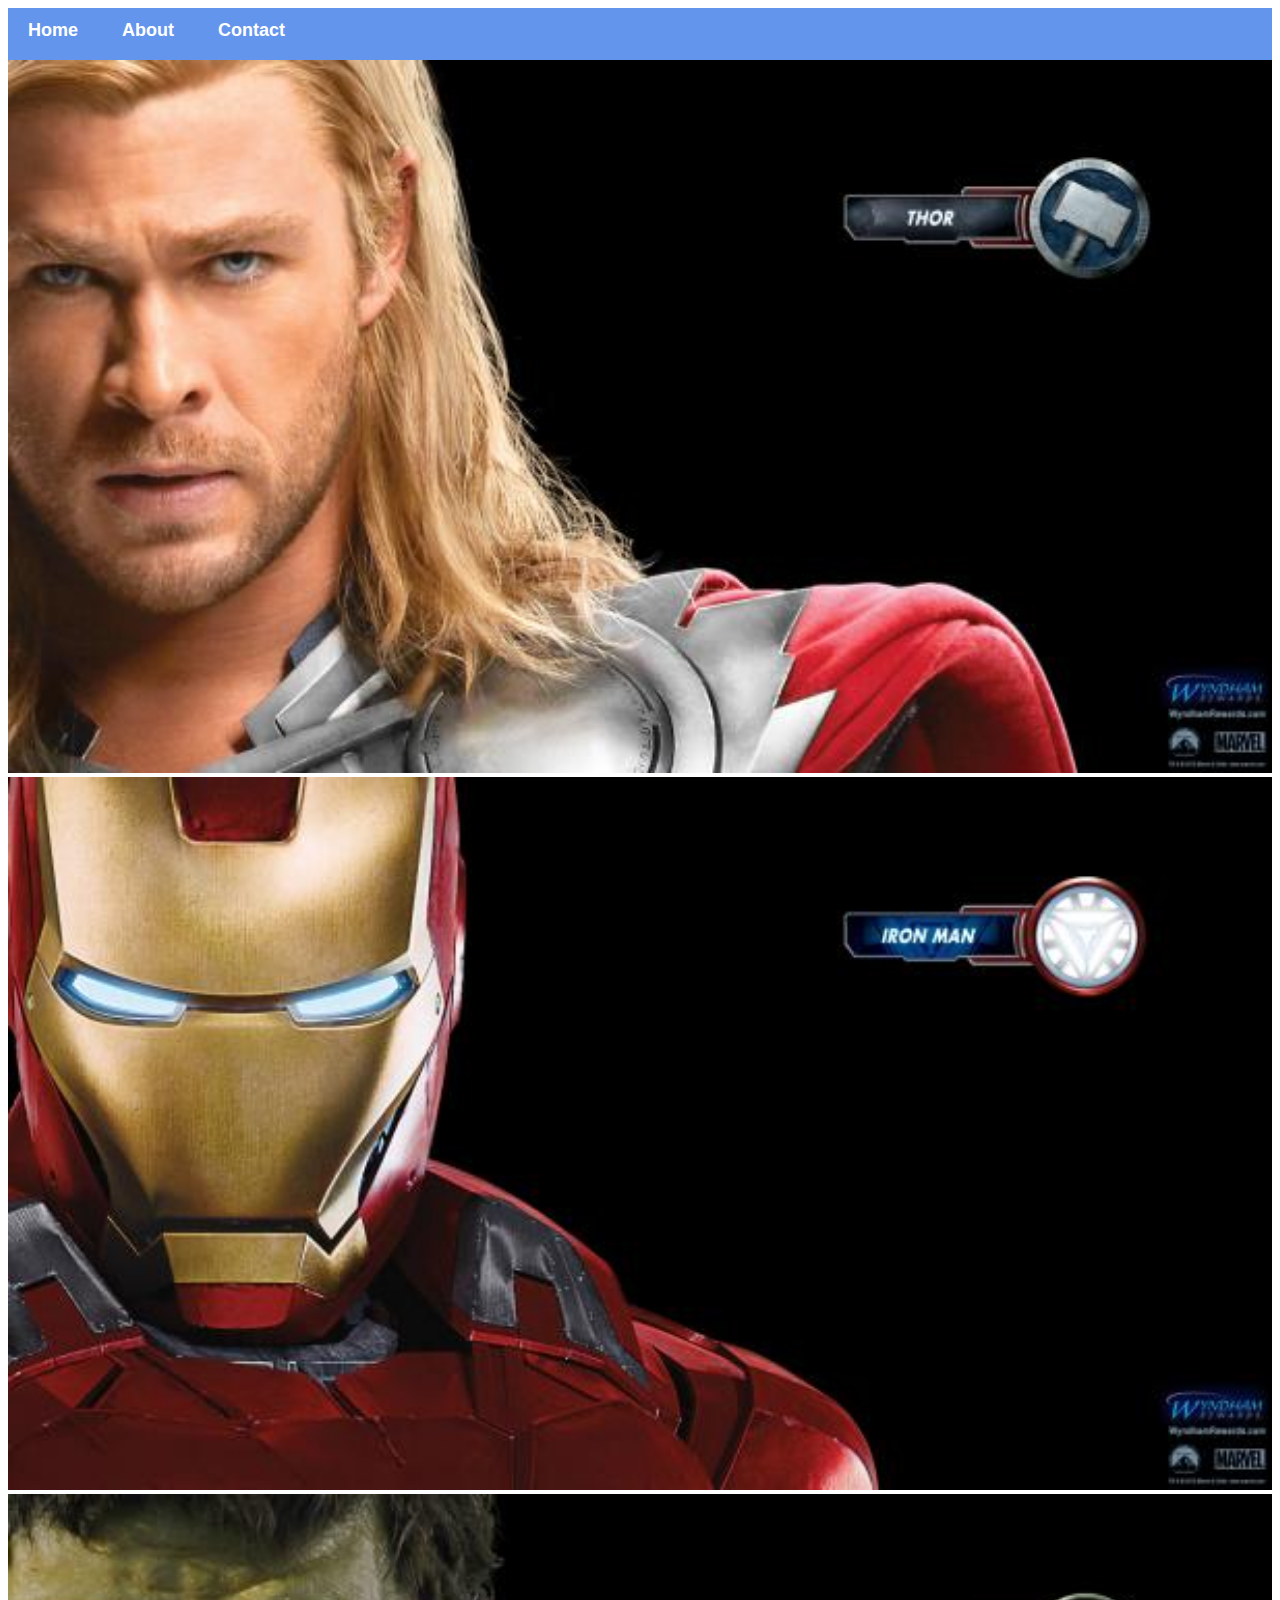
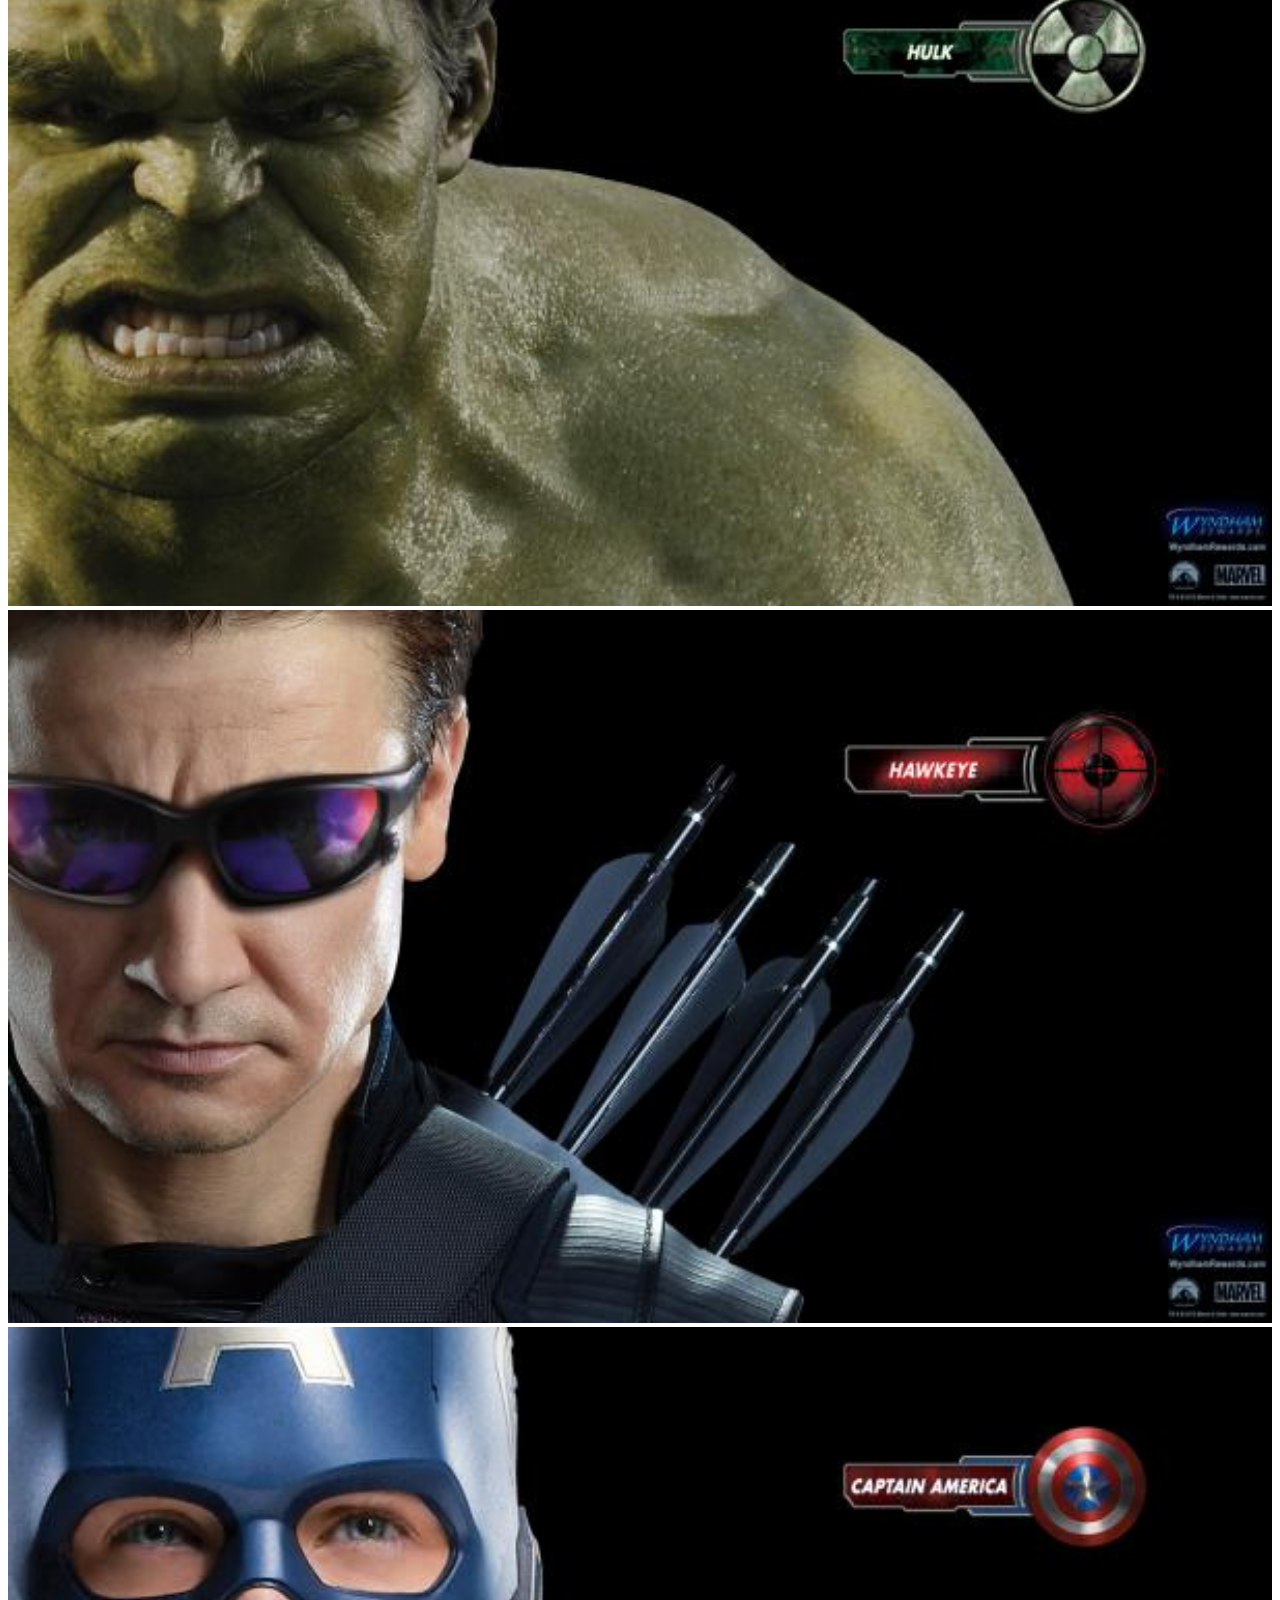
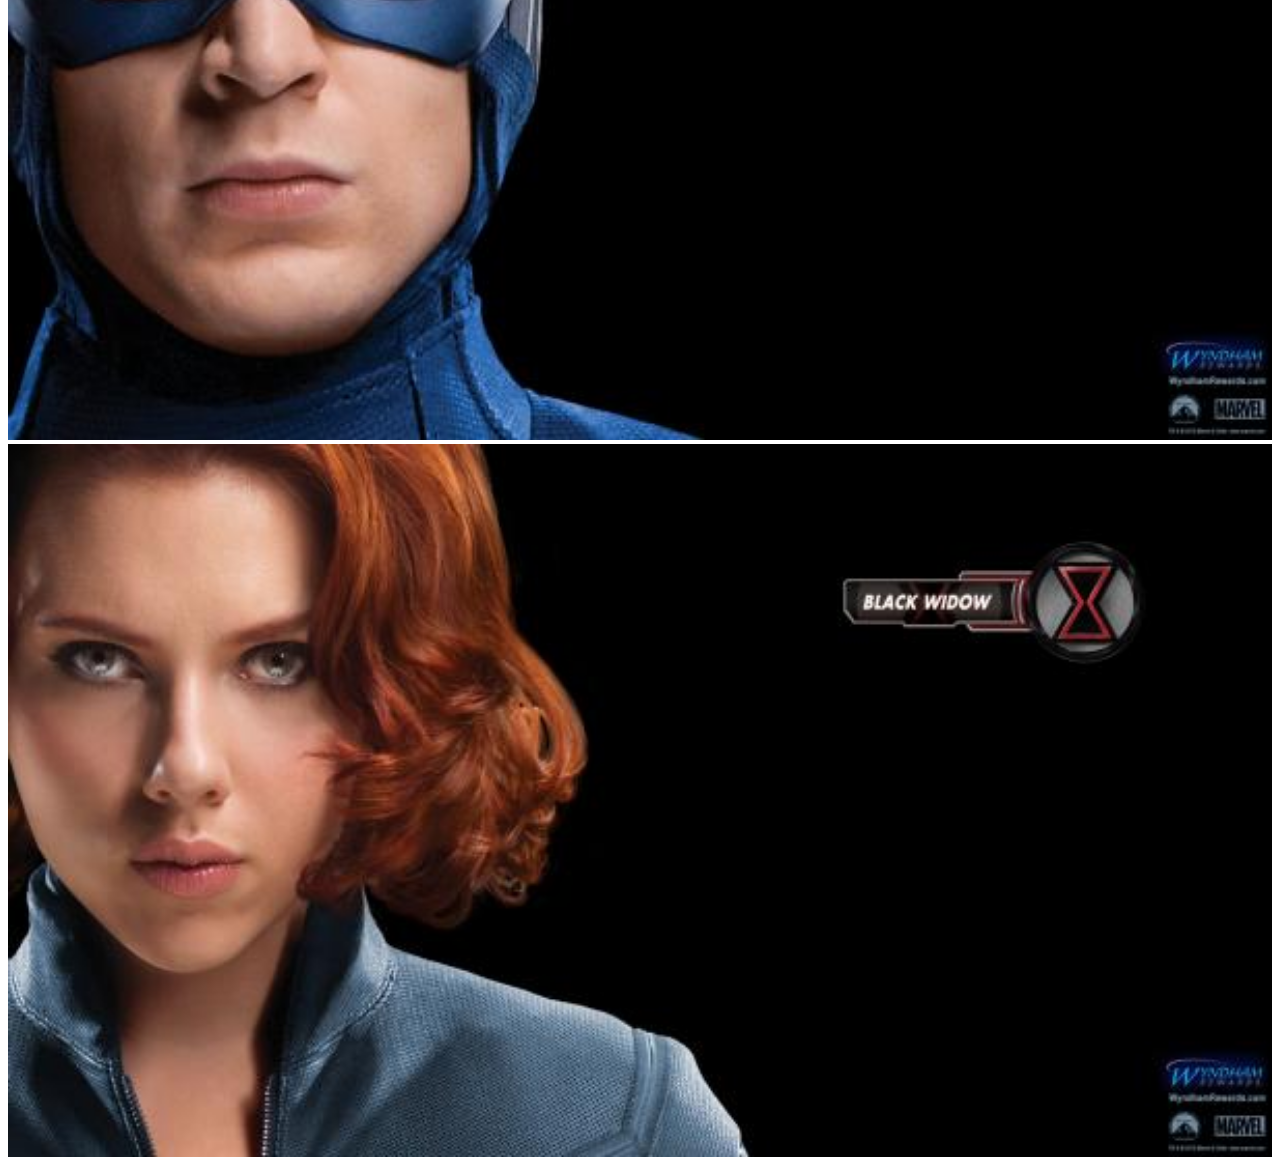
==== index.html @ ef2e6e78 "New files added to project" ====
<!DOCTYPE html>
<html>
    <head>
        <link rel = stylesheet href="style.css">
    </head>
    <body>
        <div id = "menu">
            <a href="index.html">Home</a>
            <a href="about.html">About</a>
            <a href="contact.html">Contact</a>
        </div>
        <div class = "gallery">
            <a href = "Avenger-1.html"><img src = "Images/avengers_01.jpg"></a>
            <a href = "Avenger-2.html"><img src = "Images/avengers_02.jpg"></a>
            <a href = "Avenger-3.html"><img src = "Images/avengers_03.jpg"></a>
            <a href = "Avenger-4.html"><img src = "Images/avengers_04.jpg"></a>
            <a href = "Avenger-5.html"><img src = "Images/avengers_05.jpg"></a>
            <a href = "Avenger-6.html"><img src = "Images/avengers_06.jpg"></a>
        </div>
    </body>
</html>
---- style.css ----
.gallery img{
    width: 100%;
}

h2{
    font-family: Impact, fantasy;
    text-align:center;
    font-size: 30px;
    color: cornflowerblue;
    font-style: italic;
}

h4{
    font-family: Impact, fantasy;
    font-size: 20px;
    color: cornflowerblue;
    font-style: italic;
}

p{
    font-family: Helvetica, sans-serif;
}

#menu{
    width: 100%;
    height: 40px;
    background-color: cornflowerblue;
    padding-top: 12px;
}

#menu a{
    font-family: Helvetica, sans-serif;
    color: #ffffff;
    font-size: 18px;
    text-decoration: none;
    font-weight: 800;
    
    padding-left: 20px;
    padding-right: 20px;
}

#menu a:hover{
    color: #5077bd;
}
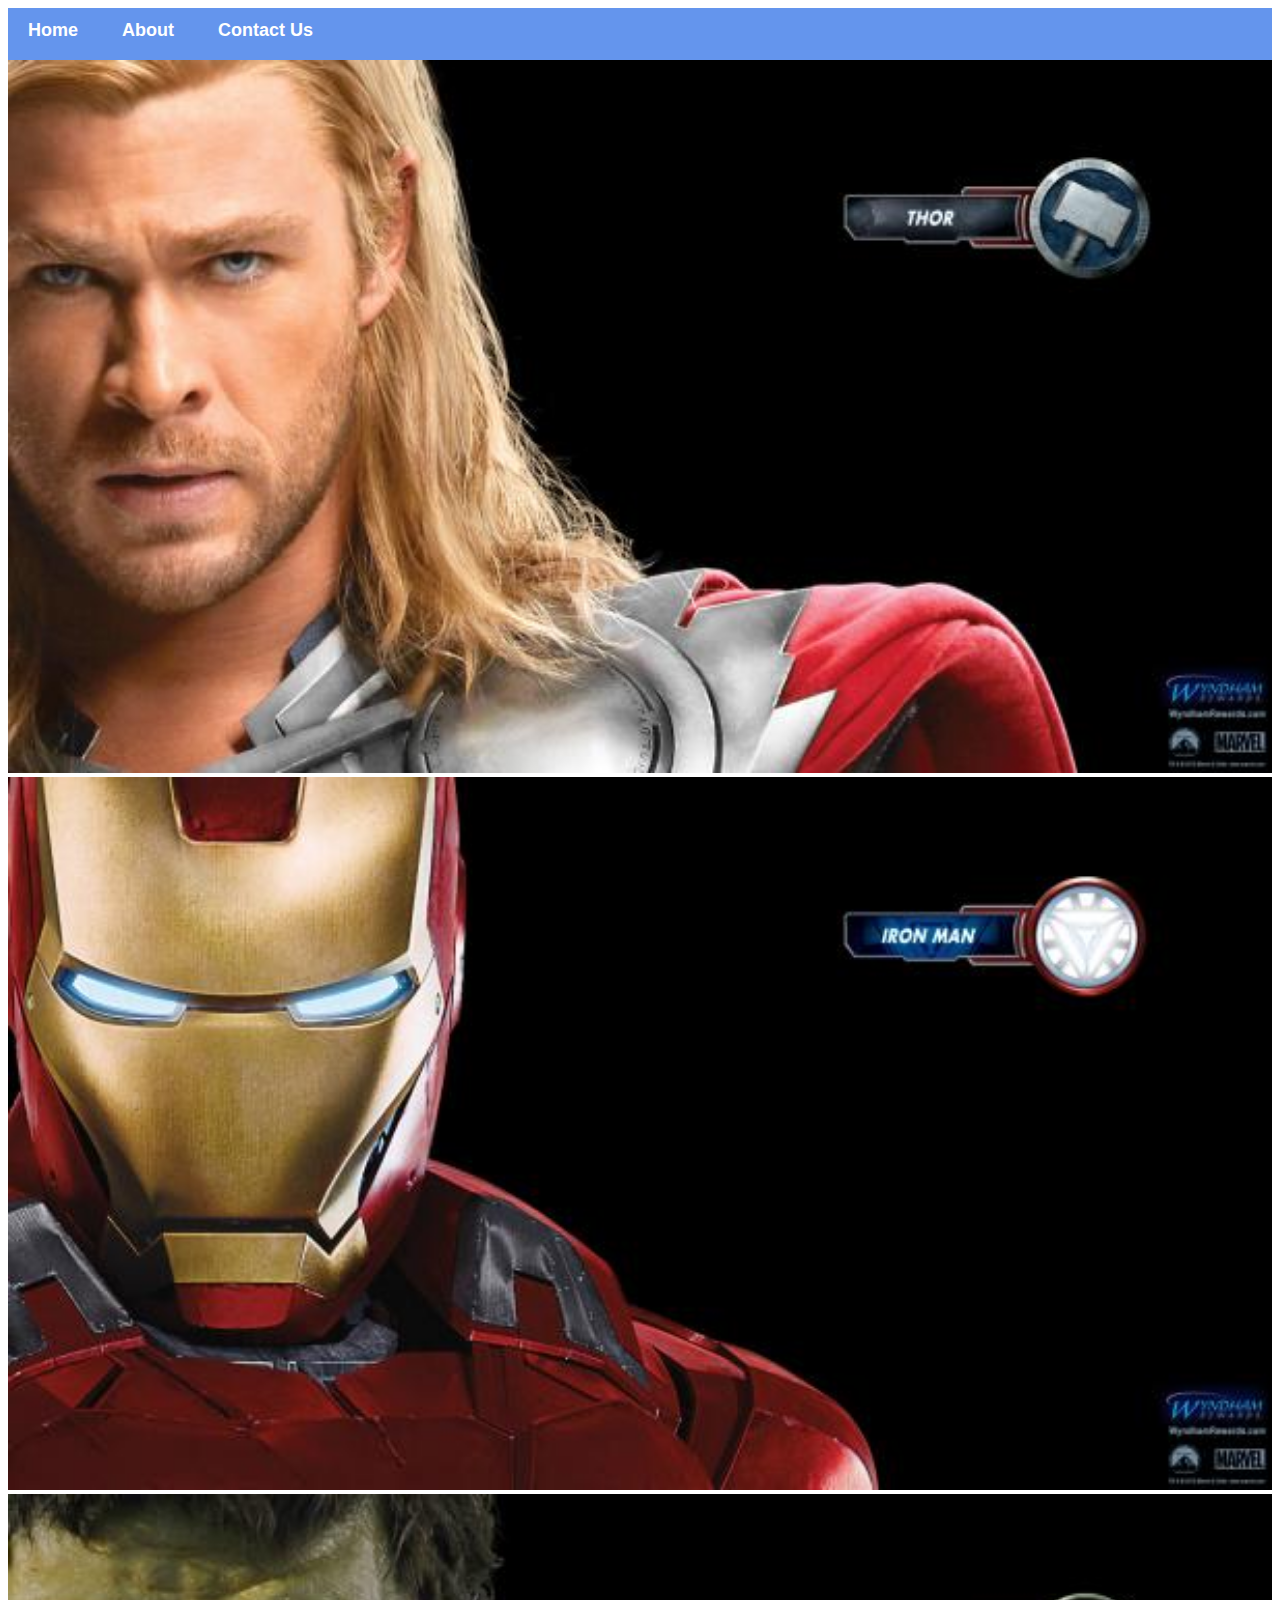
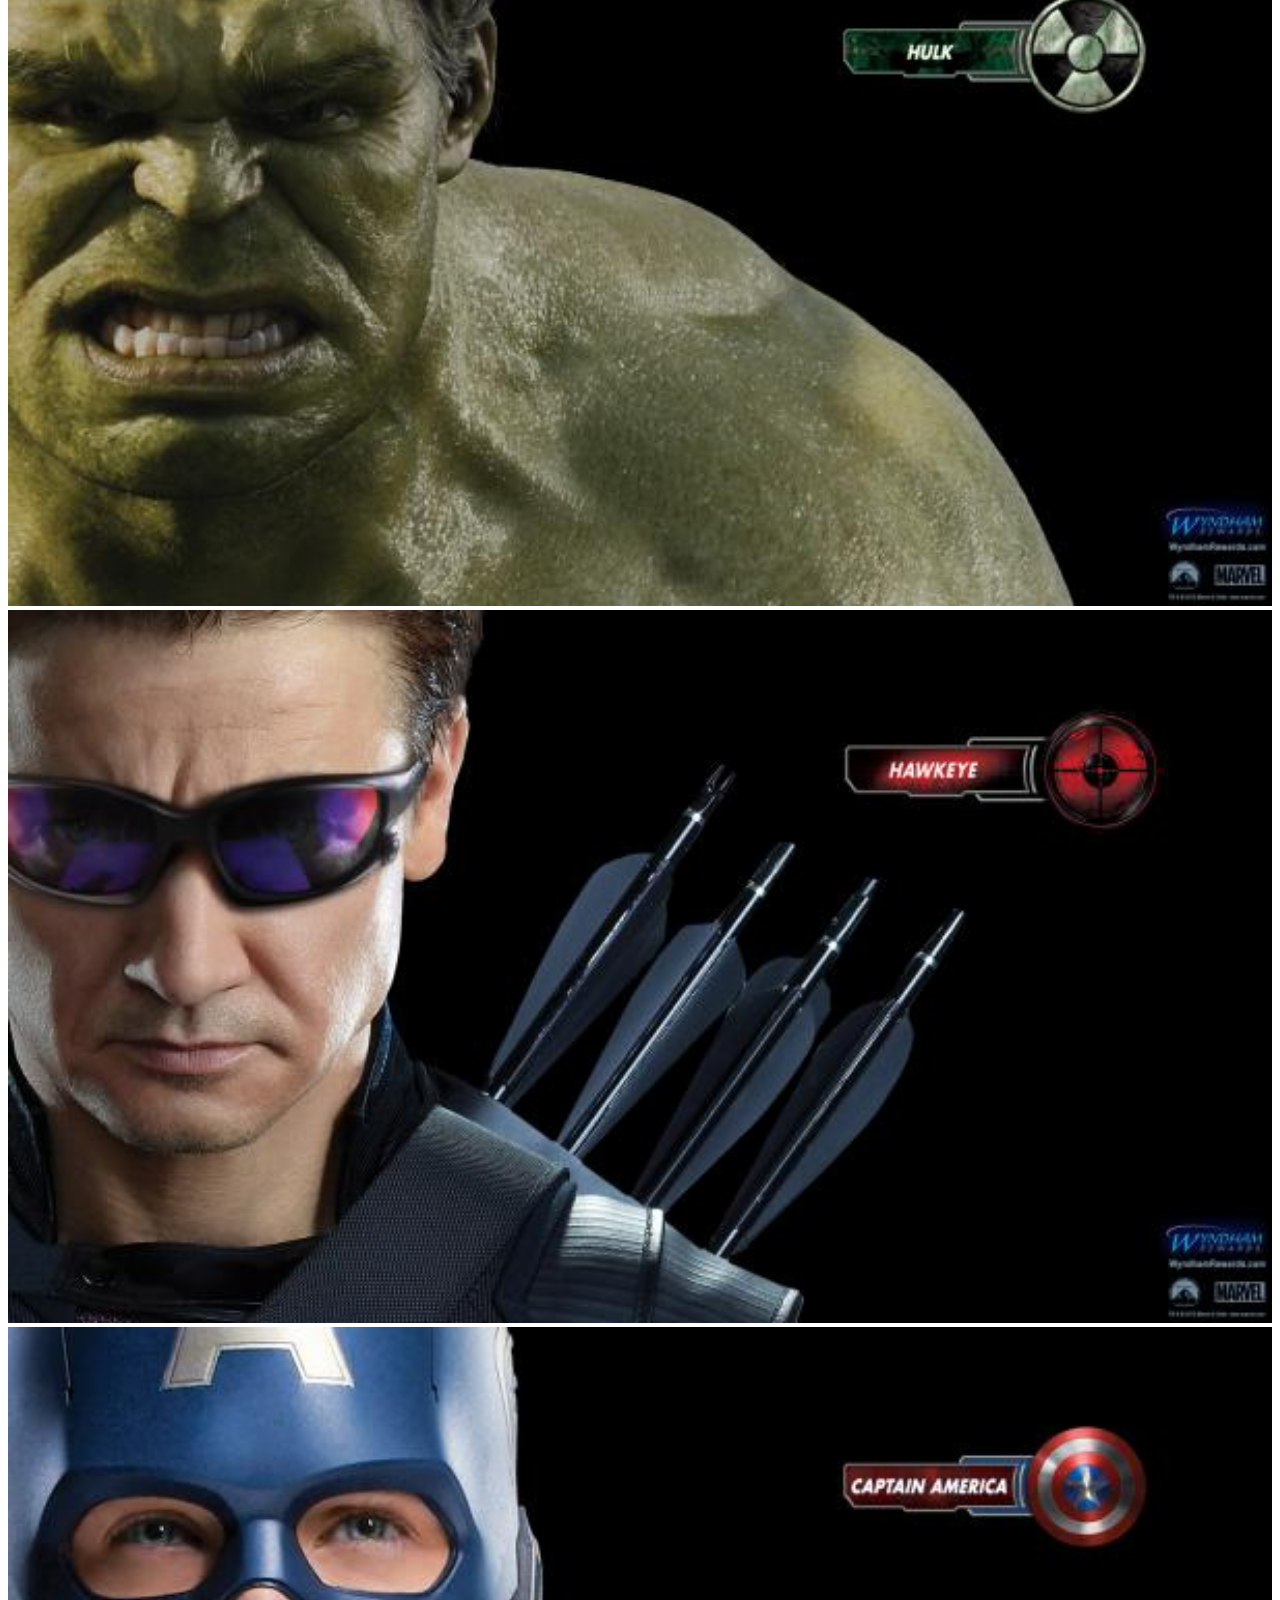
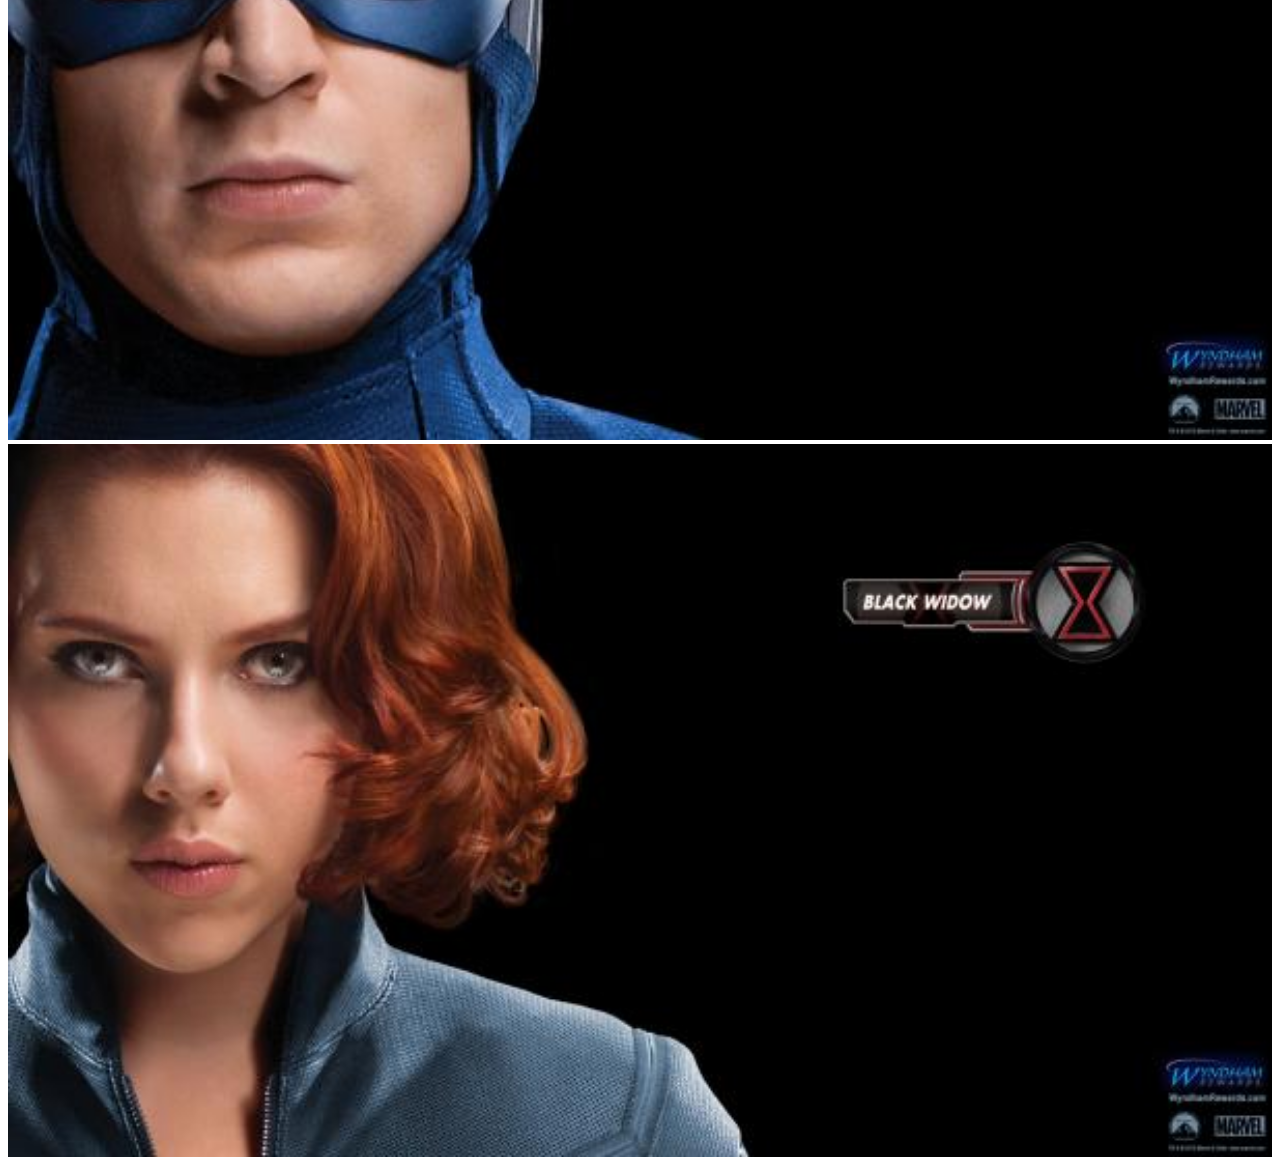
==== commit bf75c3fc: "Changed Contact to "Contact Us"" ====
--- a/index.html
+++ b/index.html
@@ -7,7 +7,7 @@
         <div id = "menu">
             <a href="index.html">Home</a>
             <a href="about.html">About</a>
-            <a href="contact.html">Contact</a>
+            <a href="contact.html">Contact Us</a>
         </div>
         <div class = "gallery">
             <a href = "Avenger-1.html"><img src = "Images/avengers_01.jpg"></a>
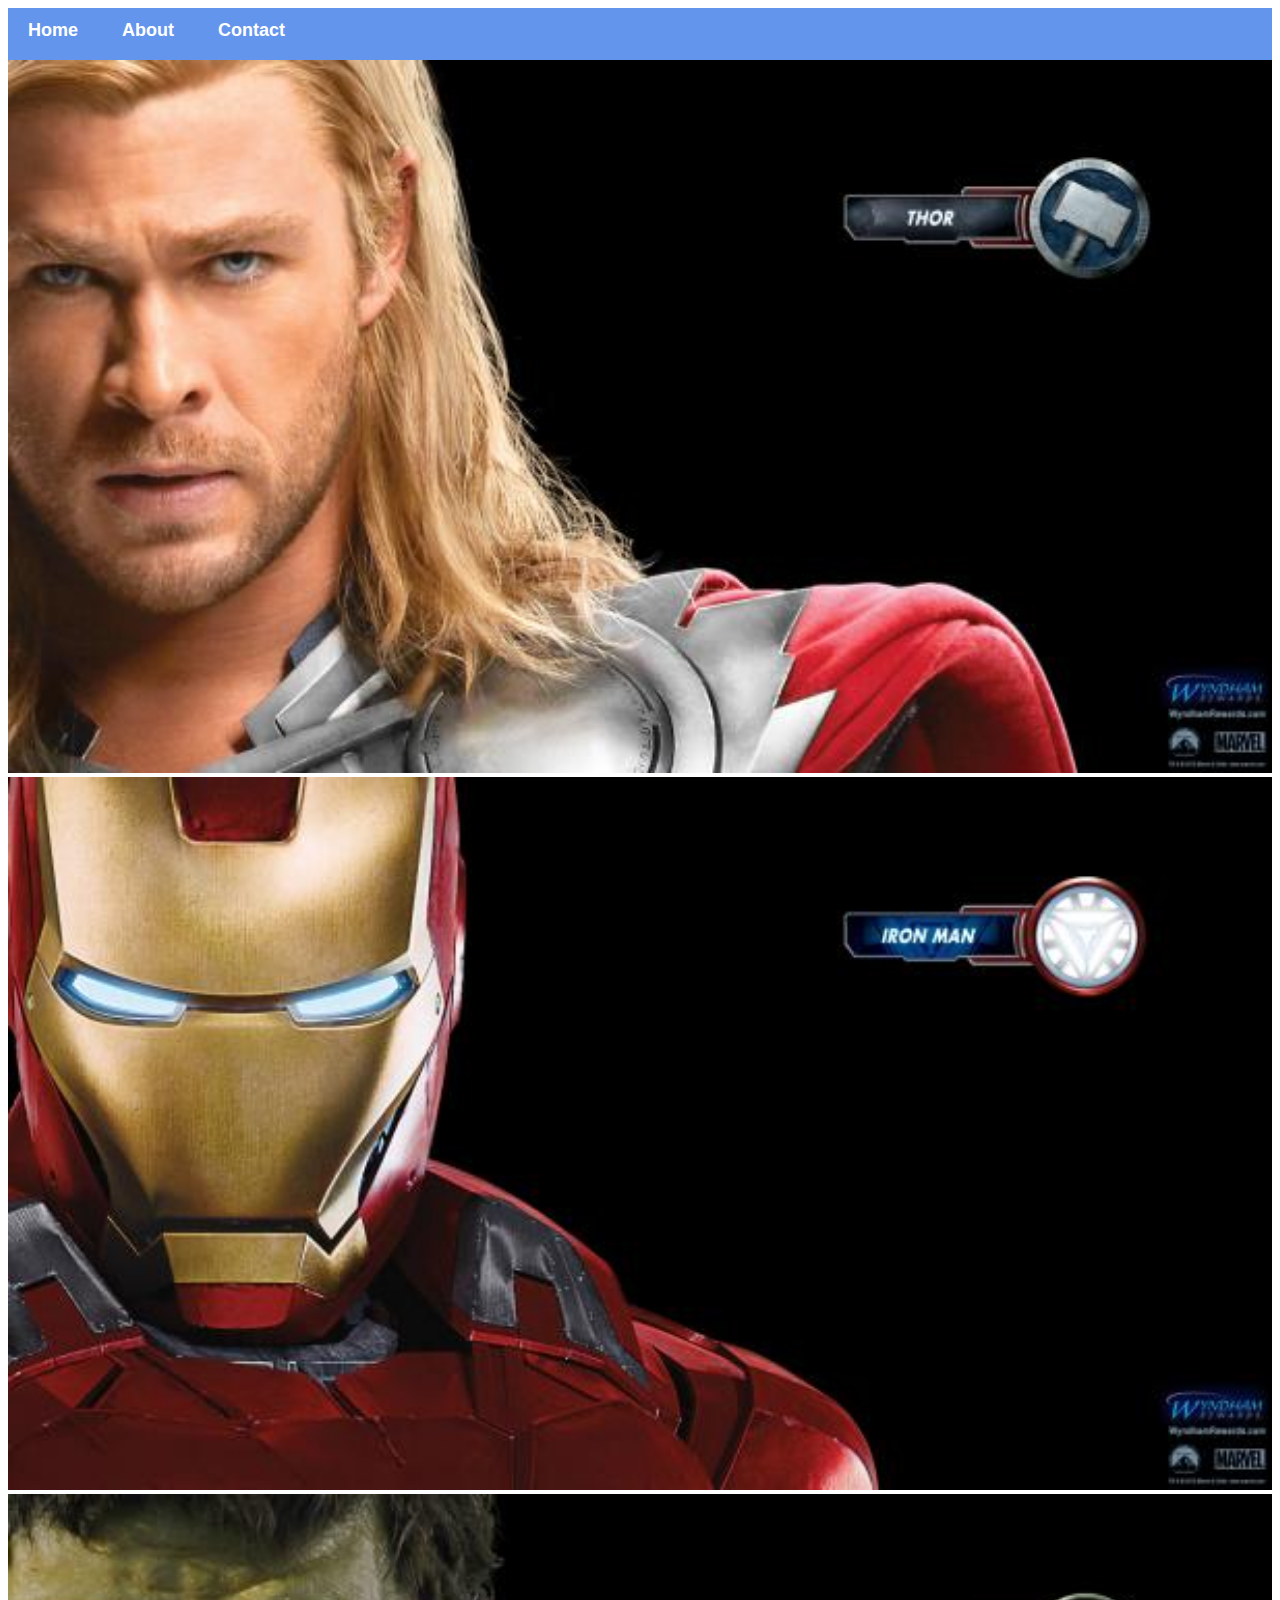
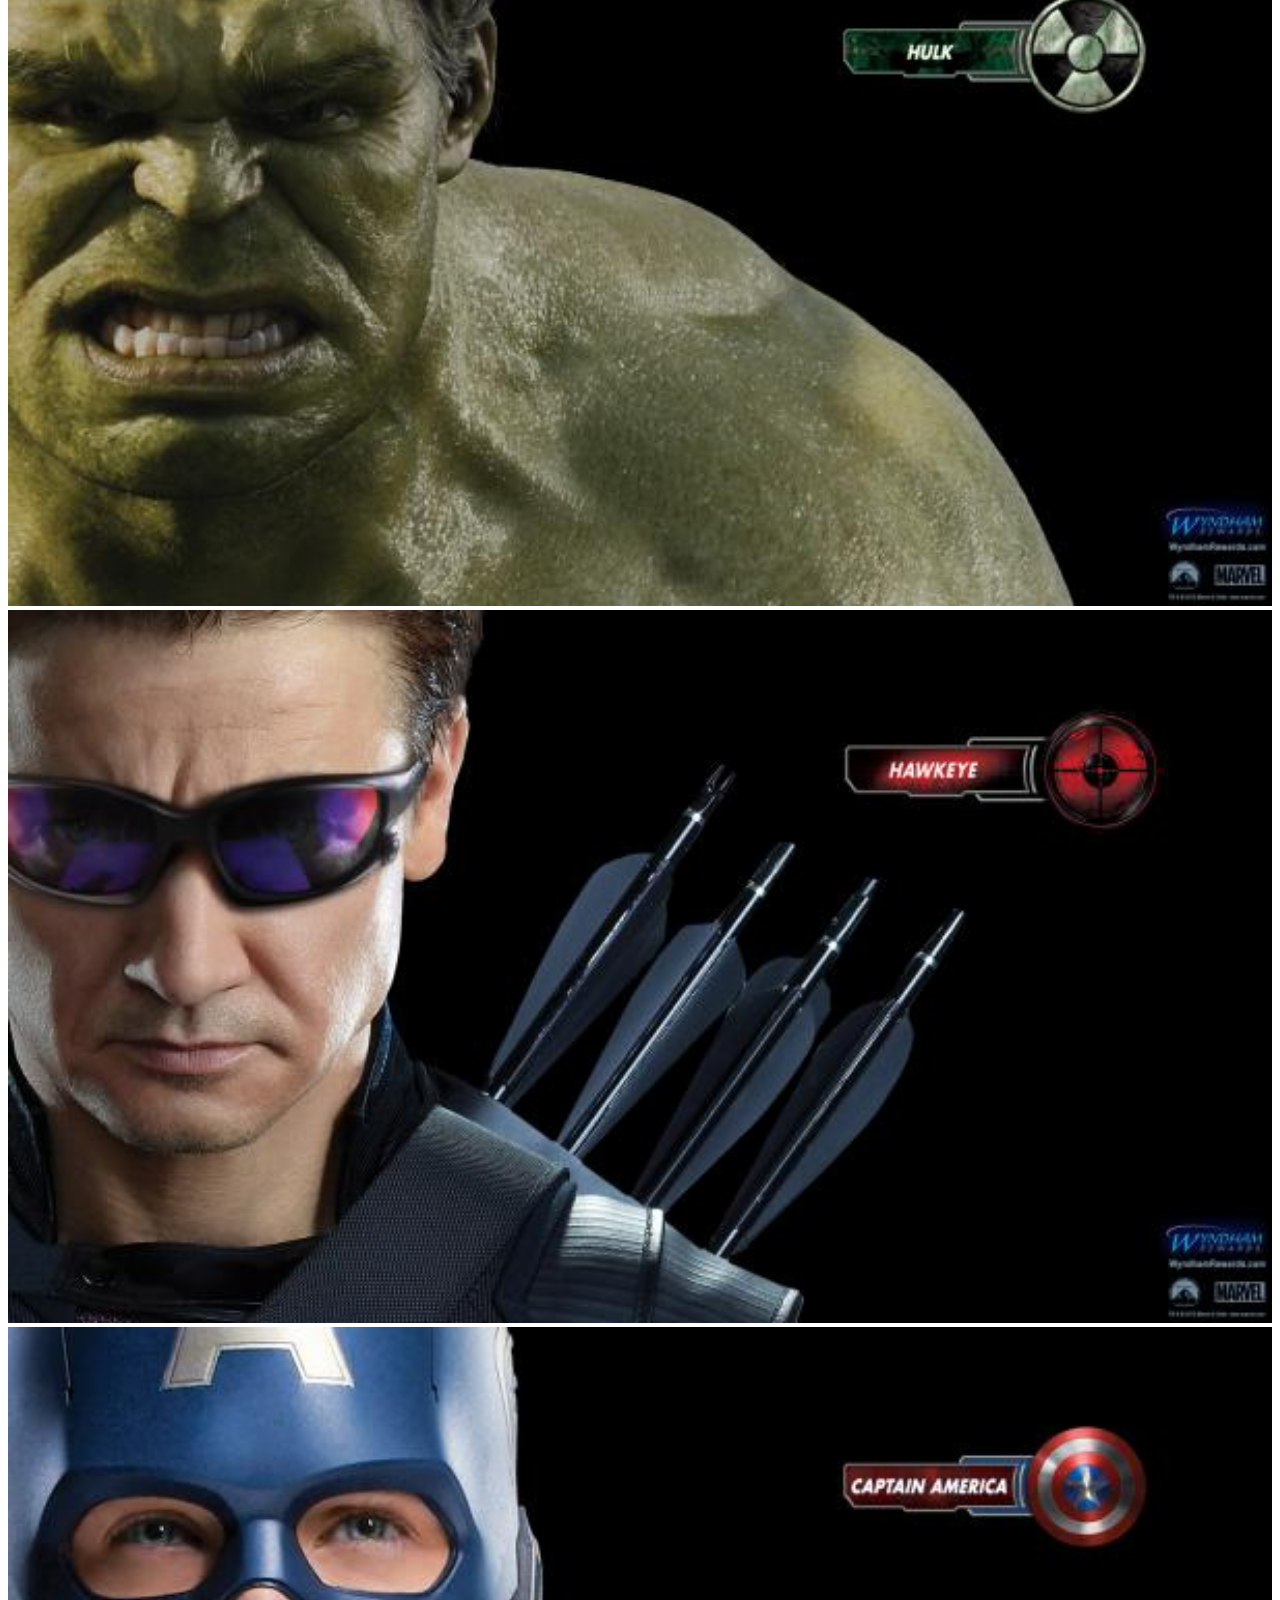
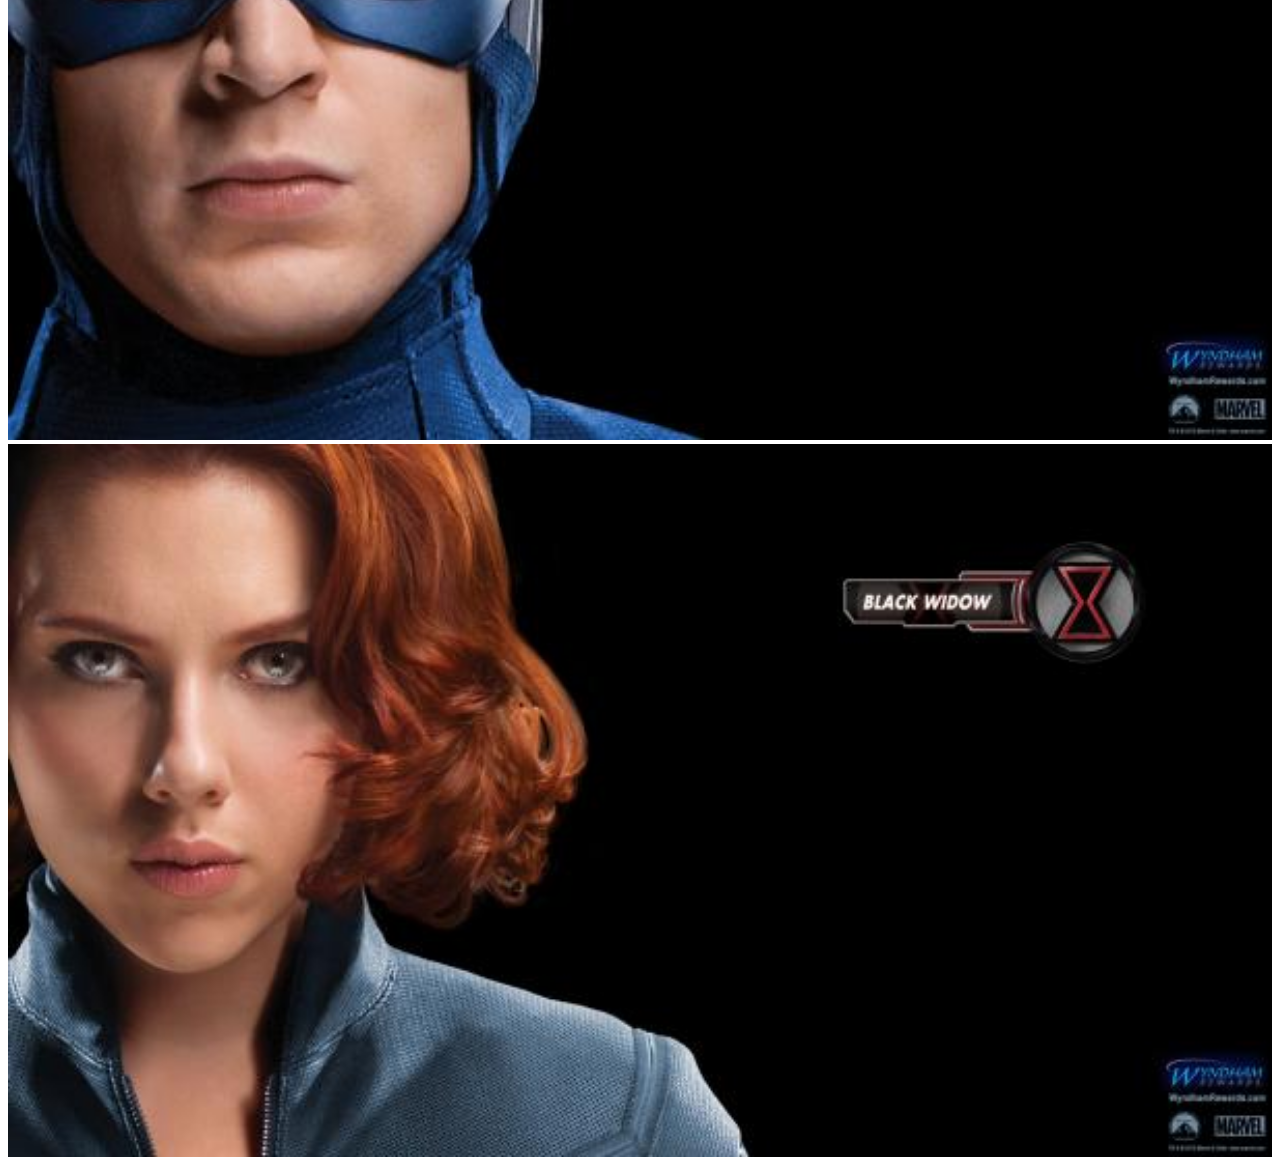
==== commit 324802a2: "Revert "Changed Contact to "Contact Us""" ====
--- a/index.html
+++ b/index.html
@@ -7,7 +7,7 @@
         <div id = "menu">
             <a href="index.html">Home</a>
             <a href="about.html">About</a>
-            <a href="contact.html">Contact Us</a>
+            <a href="contact.html">Contact</a>
         </div>
         <div class = "gallery">
             <a href = "Avenger-1.html"><img src = "Images/avengers_01.jpg"></a>
